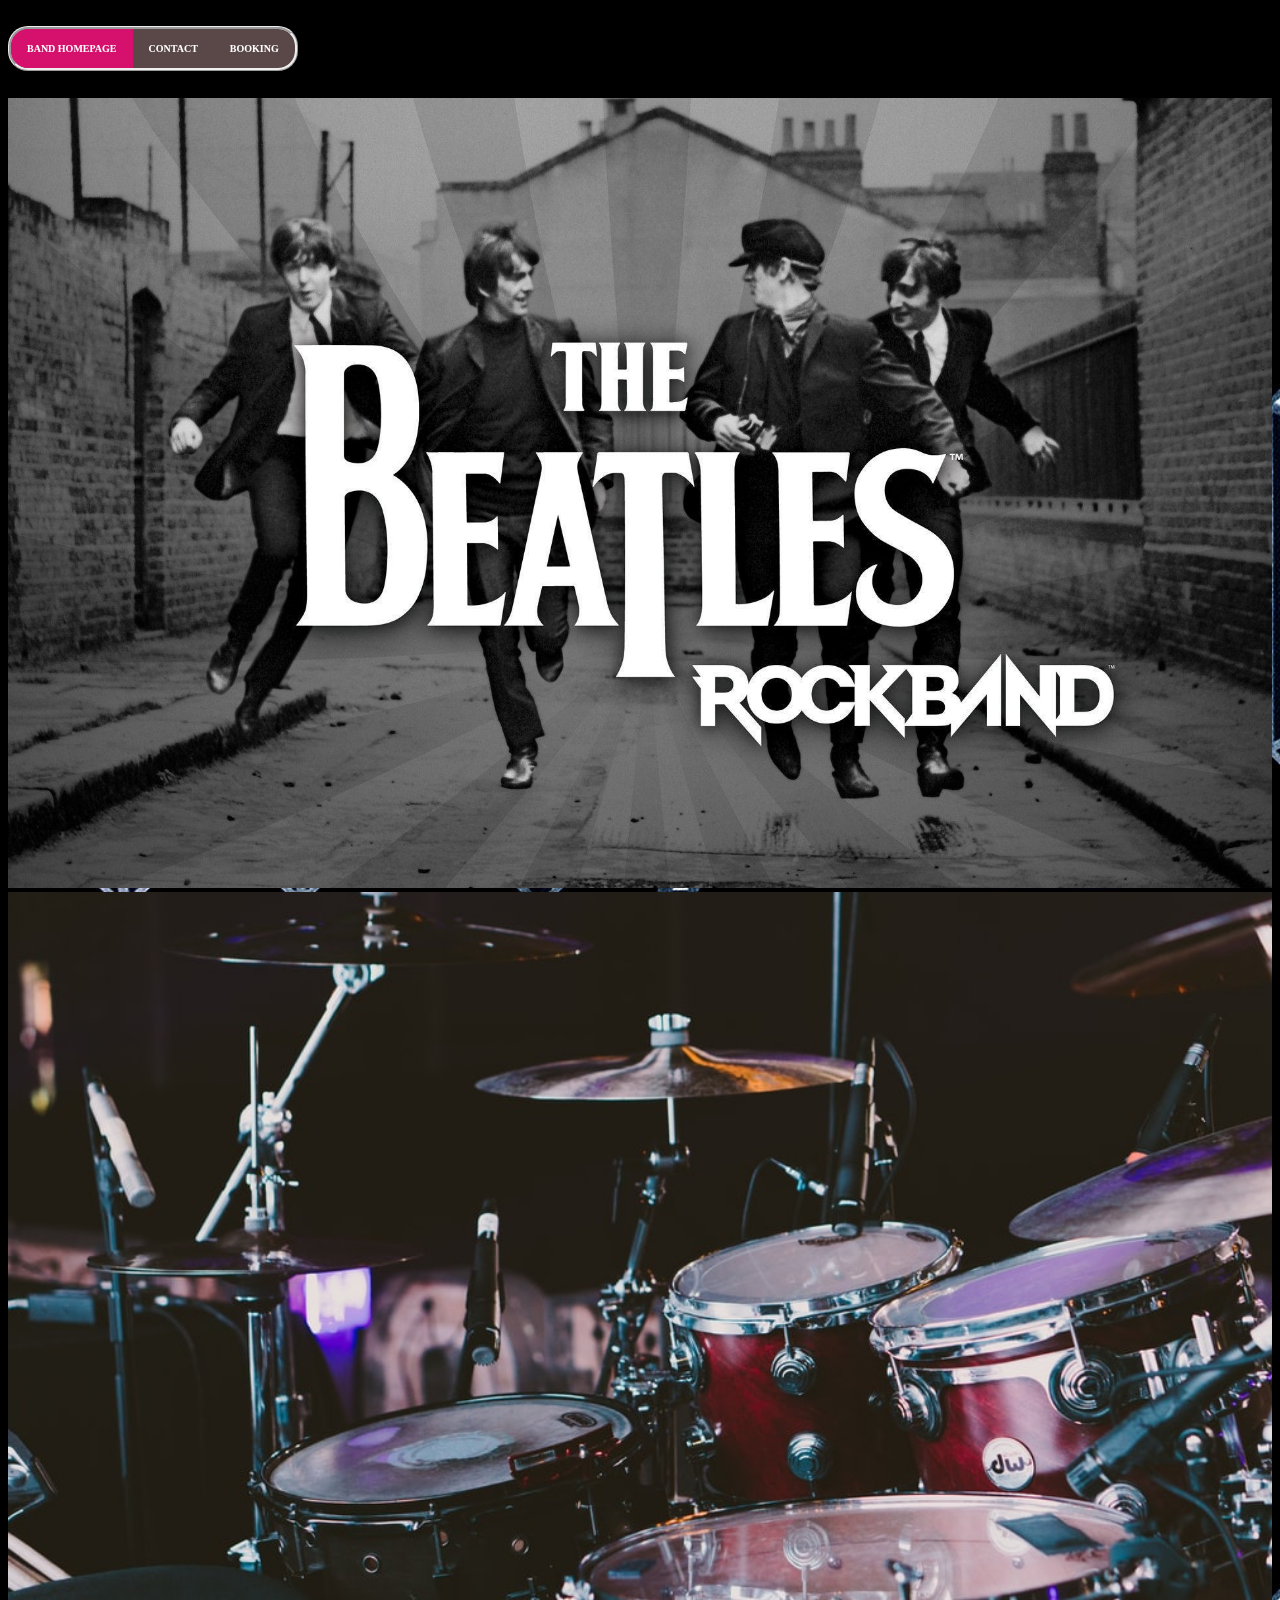
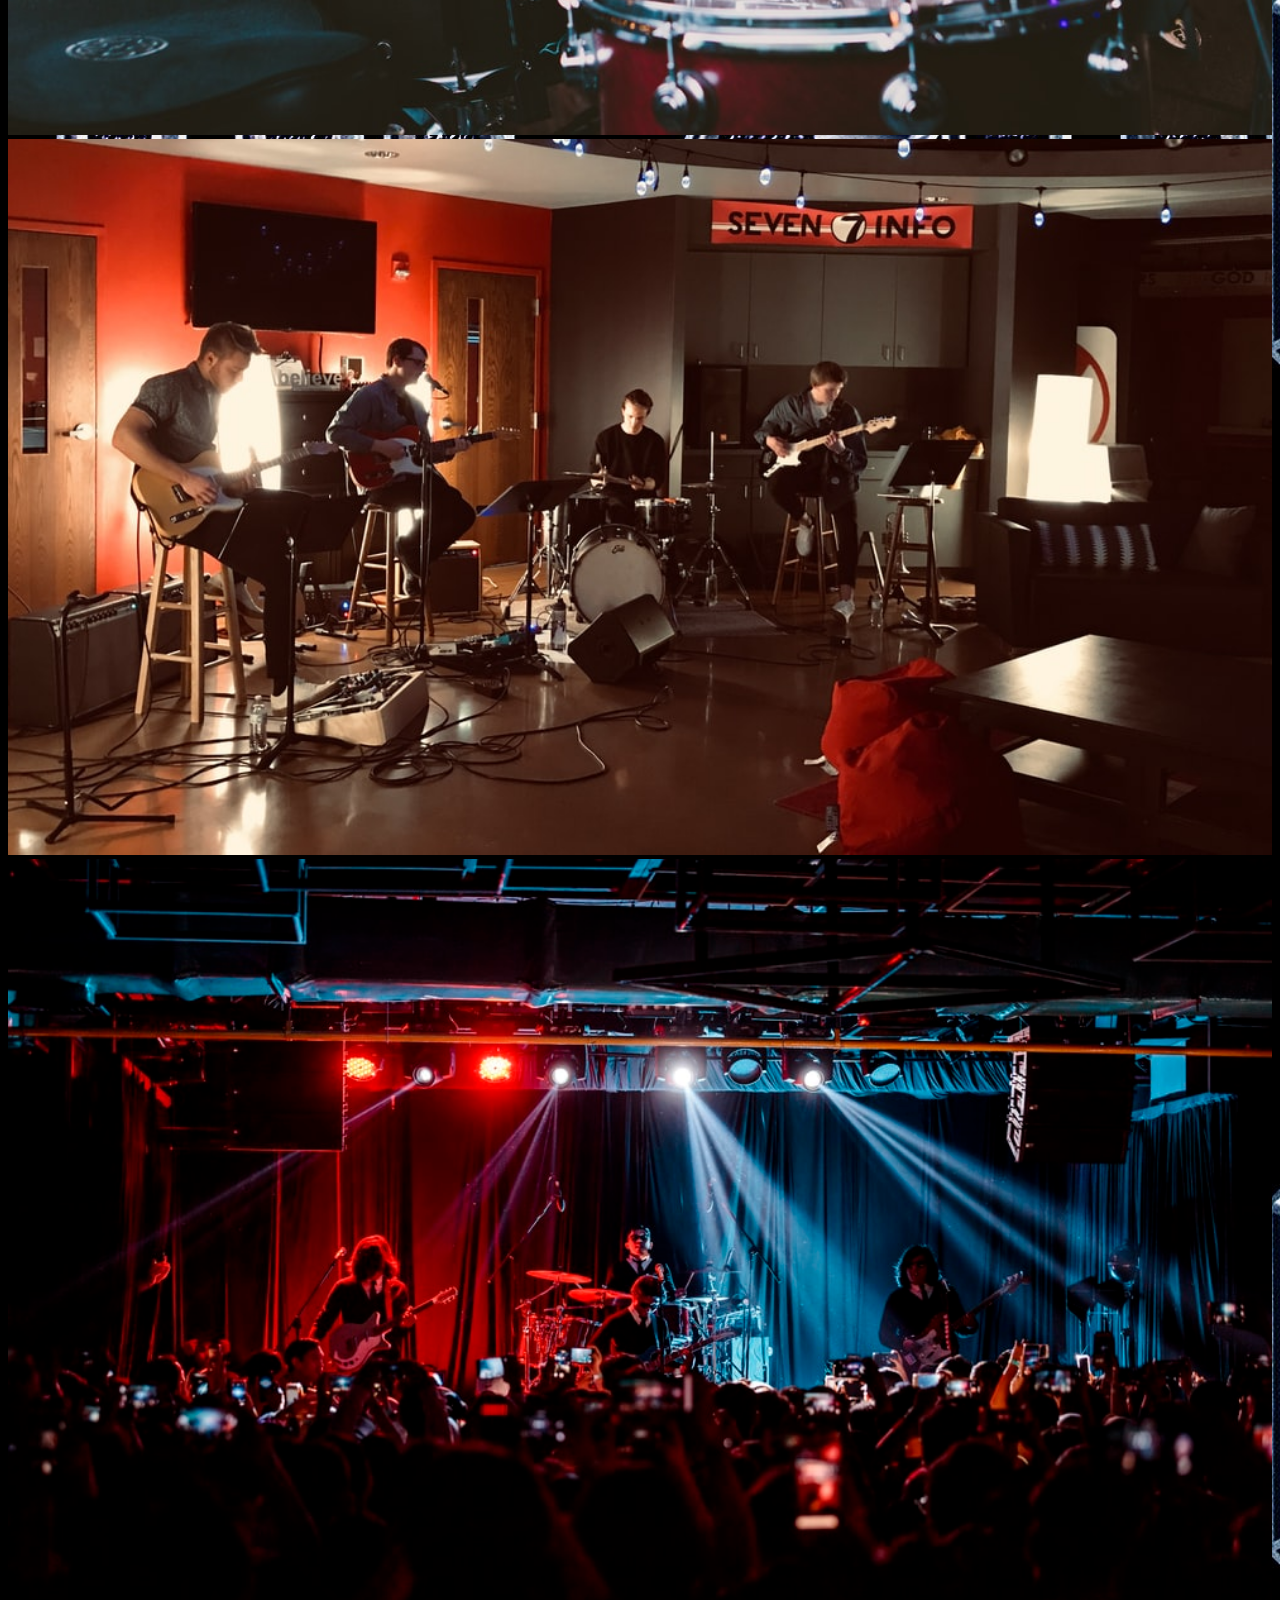
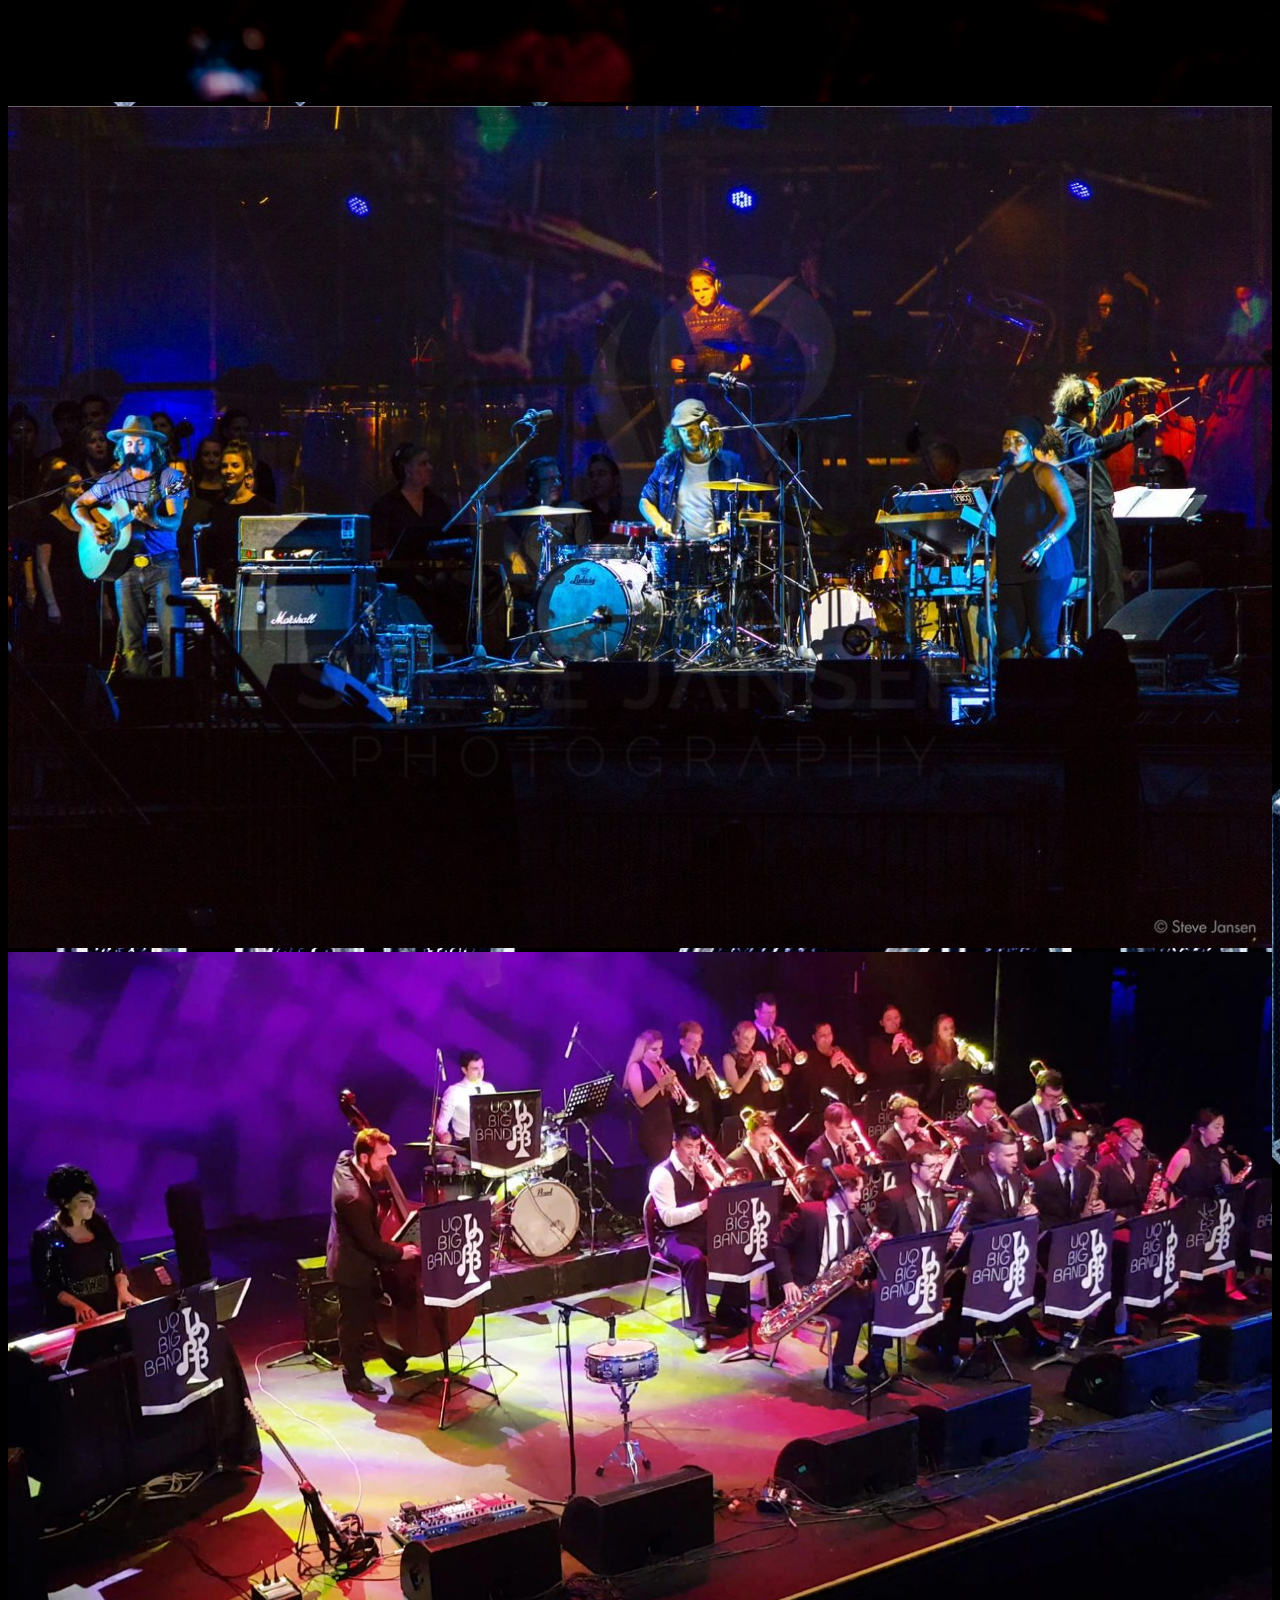
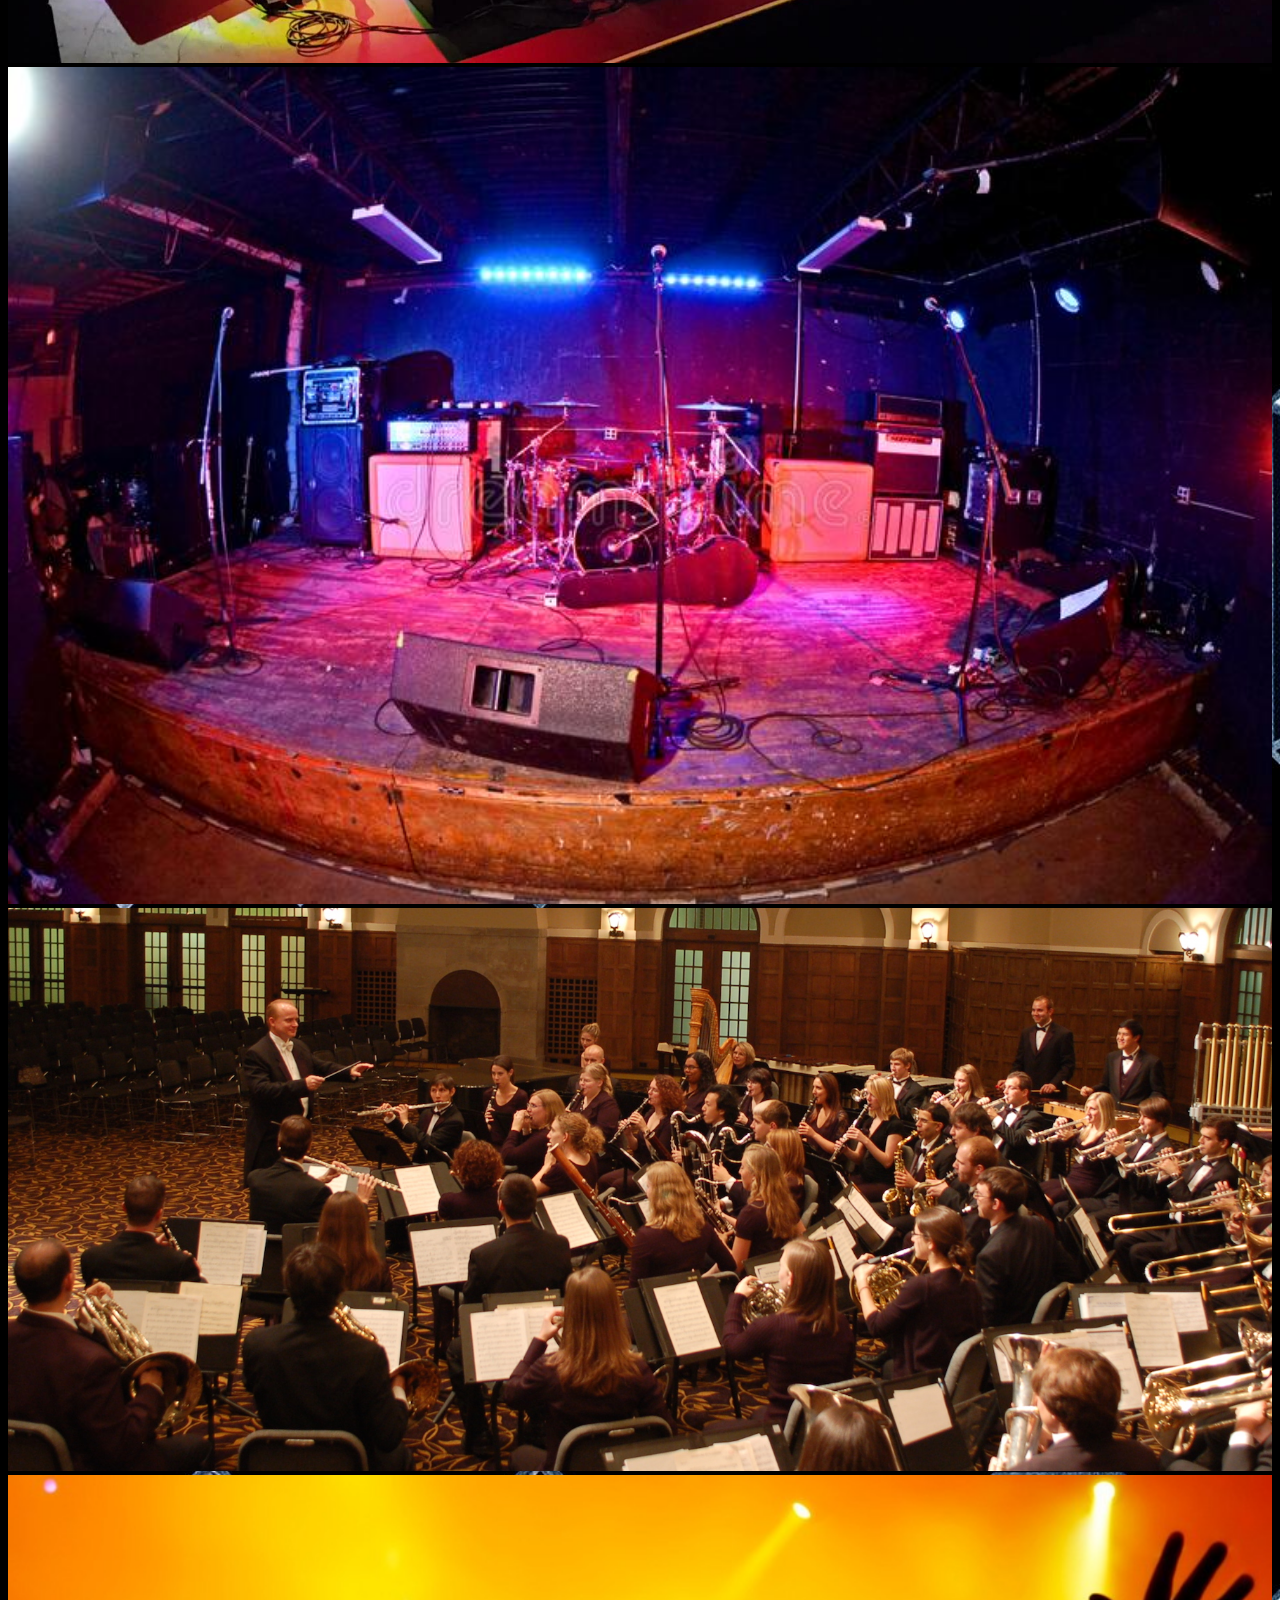
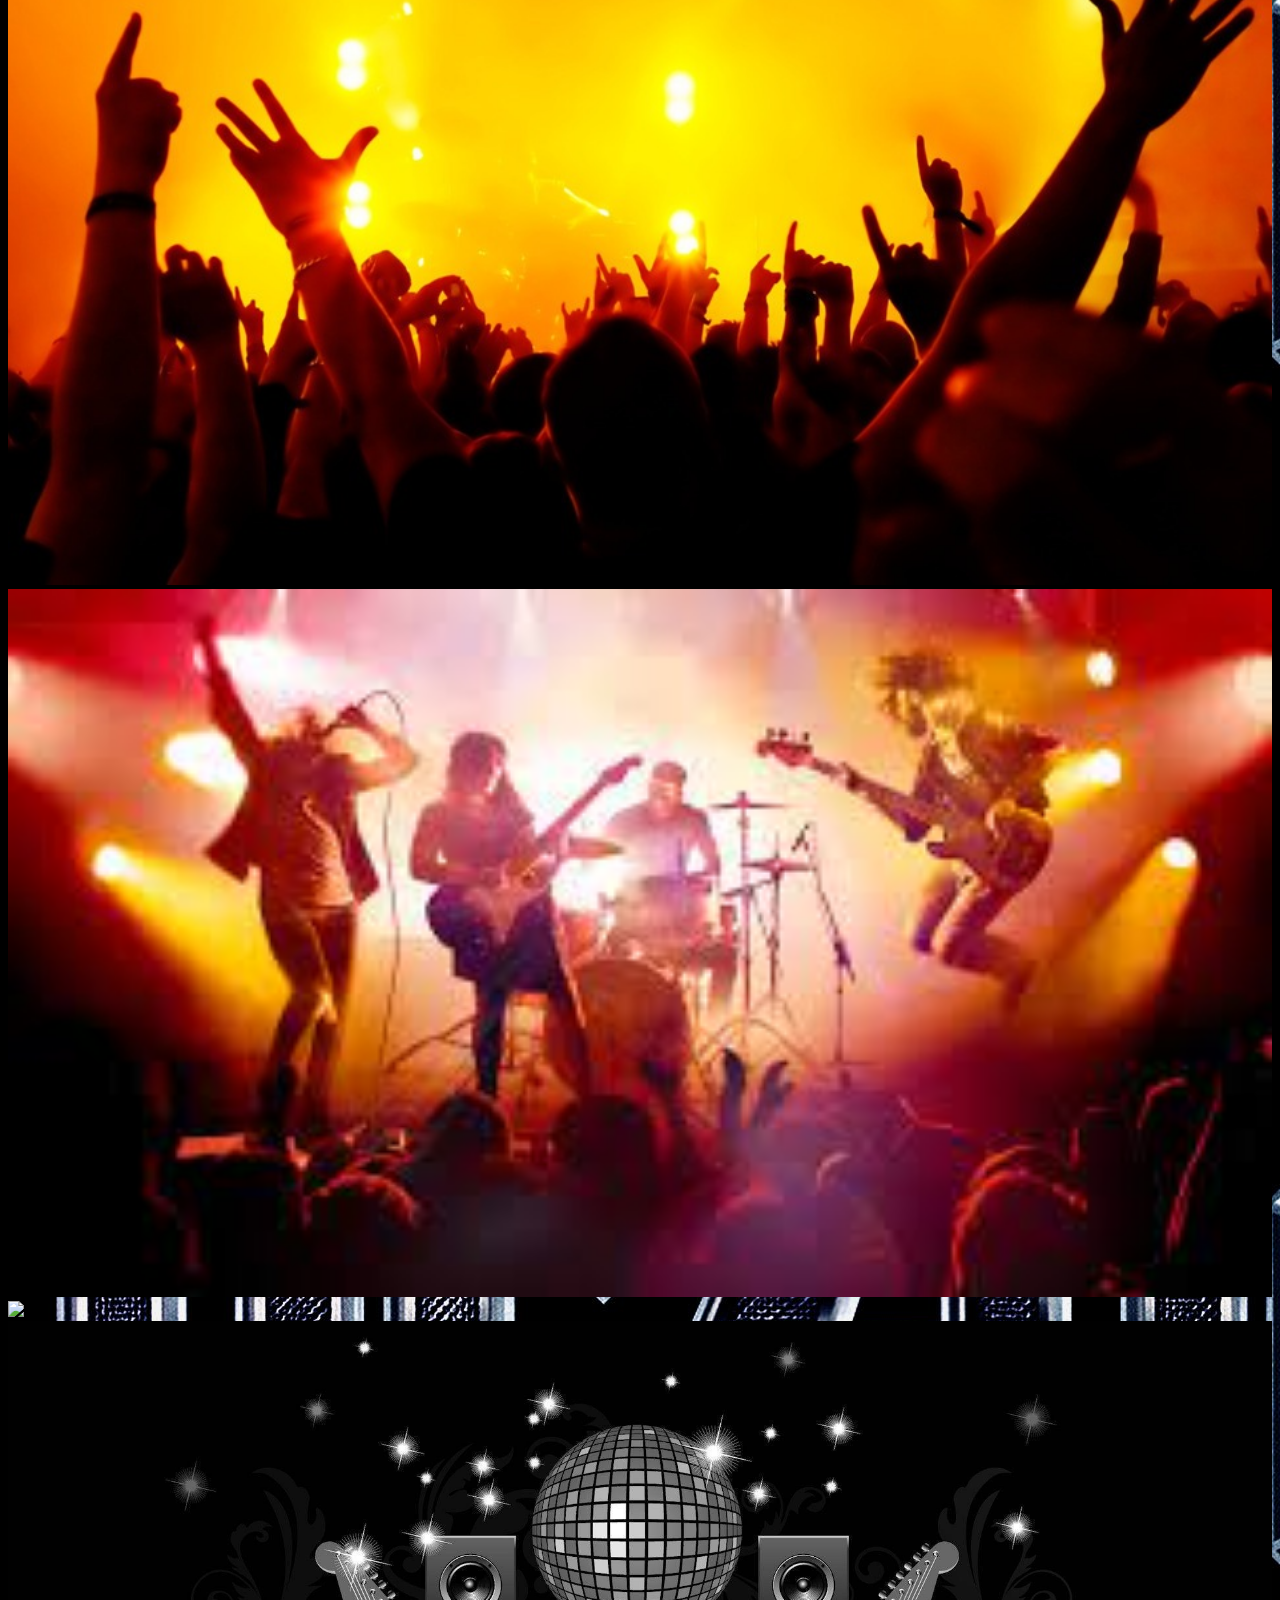
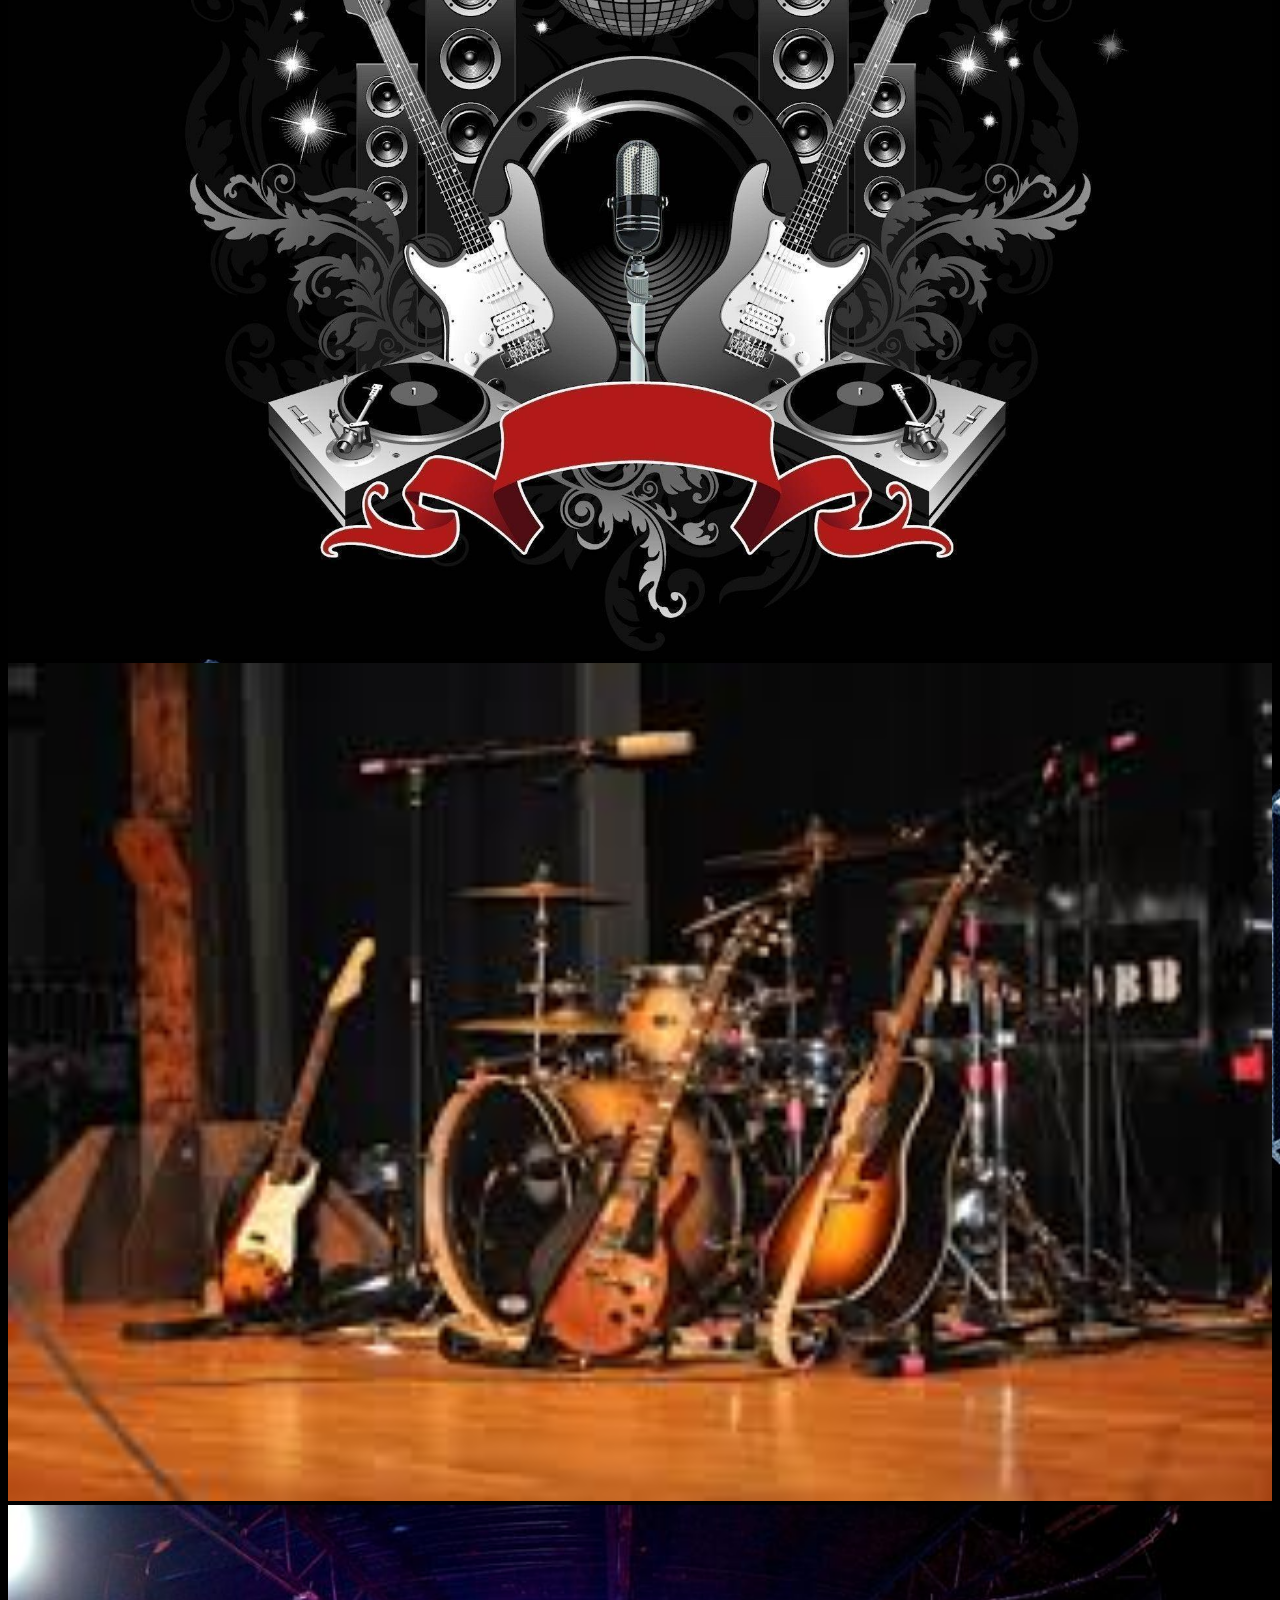
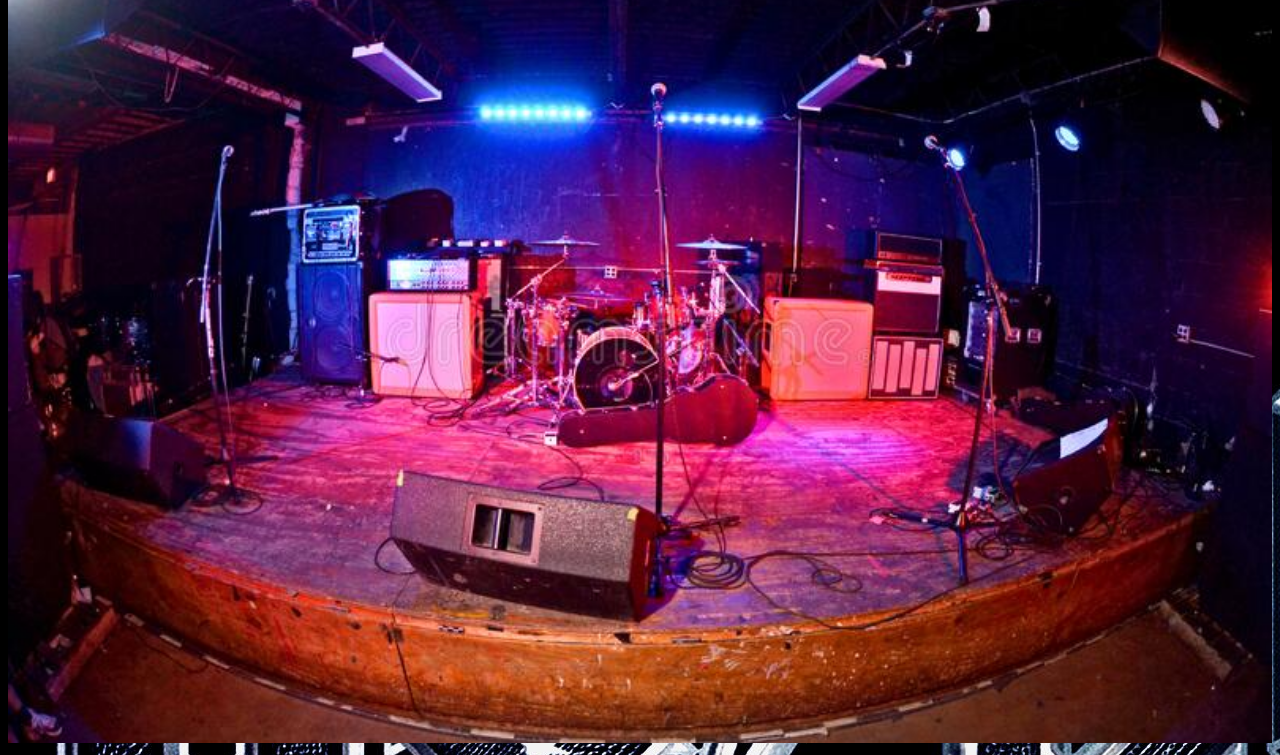
==== index.html @ fbc66457 "new" ====
<!DOCTYPE html>
<html lang="en">
<head>
    <meta charset="UTF-8">
    <meta http-equiv="X-UA-Compatible" content="IE=edge">
    <meta name="viewport" content="width=device-width, initial-scale=1.0">
    <title>Band homepage</title>
    <link rel="stylesheet" href="css/style.css" type="text/css">
</head>
<body>
    <br>
    <ul>
        <li><a href="index.html" class="active" ><strong>BAND HOMEPAGE</strong></a></li>
            <li><a href="contact.html"><strong>CONTACT</strong></a></li>
                <li><a href="booking.html" ><strong>BOOKING</strong></a></li>
    </ul><br><br><br><br>
    
    <img src="/pictures/band.jpg" style="width: 100%;">
    <img src="/pictures/image01.jpg" style="width: 100%;">
    <img src="/pictures/image02.jpg" style="width: 100%;">
    <img src="/pictures/image03.jpg" style="width: 100%;">
    <img src="/pictures/image04.jpg" style="width: 100%;">
    <img src="/pictures/image05.jpg" style="width: 100%;">
    <img src="/pictures/image06.jpg" style="width: 100%;">
    <img src="/pictures/image07.jpg" style="width: 100%;">
    <img src="/pictures/image1.jpg" style="width: 100%;">
    <img src="/pictures/image2.jpg" style="width: 100%;">
    <img src="/pictures/image3.jpg" style="width: 100%;">
    <img src="/pictures/image4.jpg" style="width: 100%;">
    <img src="/pictures/images0.jpg" style="width: 100%;">
    <img src="/pictures/image06.jpg" style="width: 100%;">

</body>
</html>
---- css/style.css ----
body{
    background: url(/pictures/bac.jpg);
    color: khaki;

}
ul {
    list-style-type: none;
     margin: 0%;
     padding: 0%;
     overflow: hidden;
     background-color: rgb(90, 72, 72);
     border-radius: 20px;
     font-size: 10px;
     position: fixed;
     border-style: ridge;
 }
 li{
     float: left;
 }
 li a{
     display: block;
     color: white;
     text-align: center;
     padding: 14px 16px;
     text-decoration: none;
     
 }
 li a:hover{
     background-color: blue;
 }
 .active{
    background-color: rgb(214, 16, 109);
}
.concert li{
    float: none;
}
 h4{
color: red;
font-weight: bolder;

}
.direction{
    font-size: 130%;
}
.findus{
     border-width: 2px;
    border-style: ridge;
    border-radius: 20px;
    background-color: rgb(20, 11, 1);
    padding: 5px;
    text-align: center;
    color: white;
}
.contact{
    border-width: 2px;
    border-style: ridge;
    border-radius: 20px;
    background-color: rgb(71, 39, 6);
    padding: 5px;
    text-align: center;
    width: 300px;
    
}
.detail{
    font-size: 150%;
}
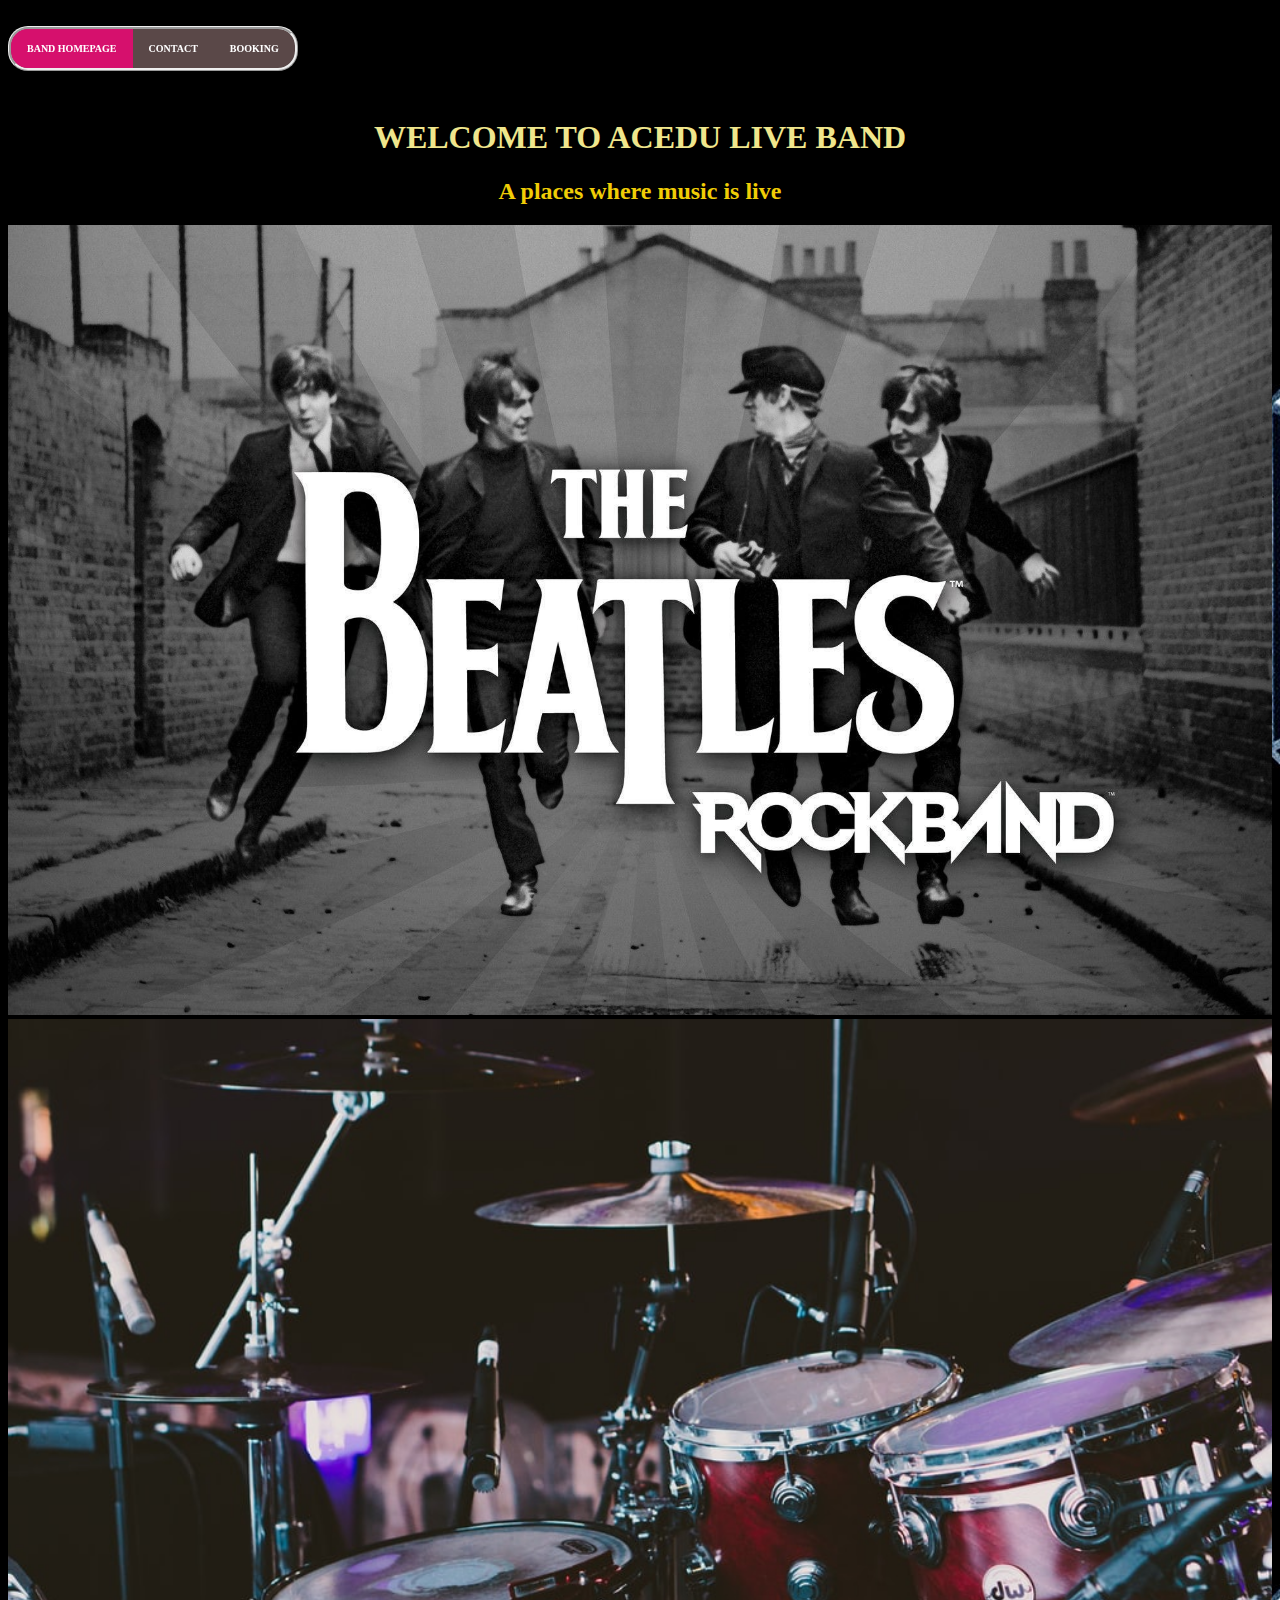
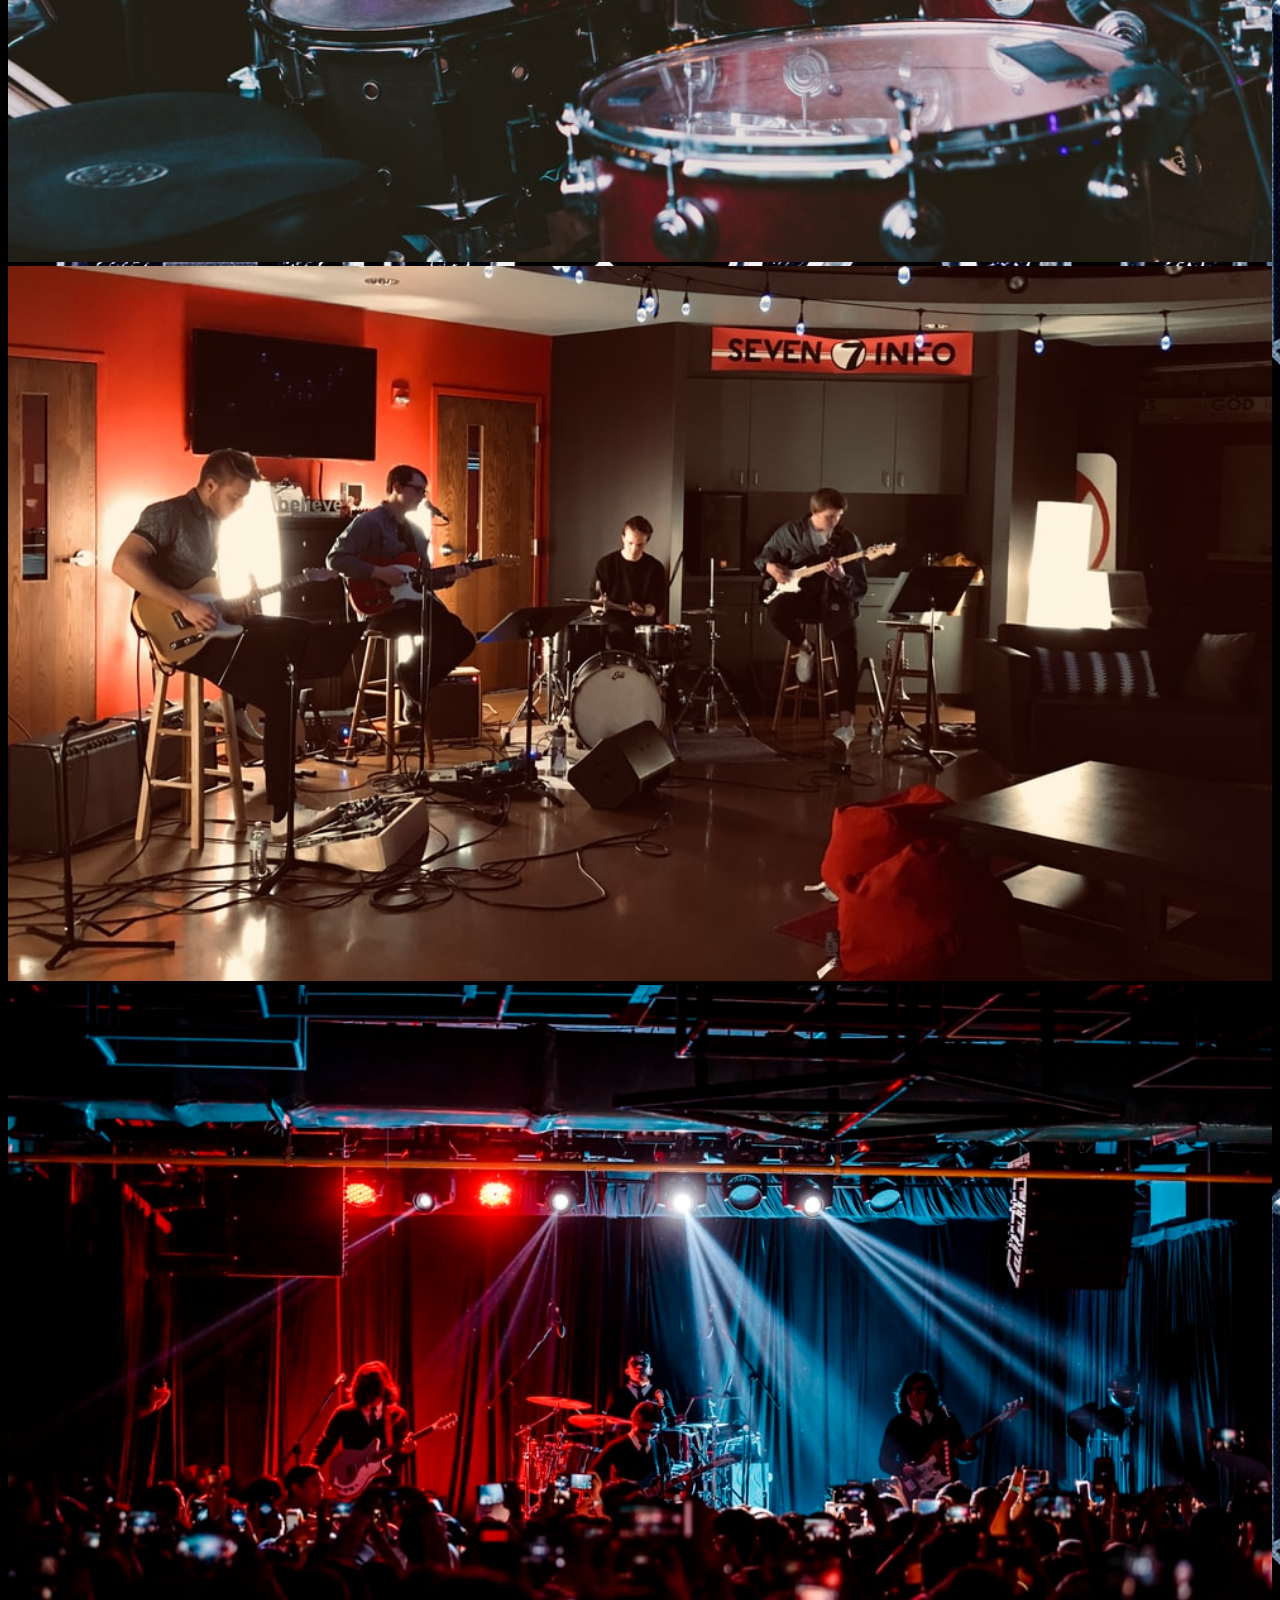
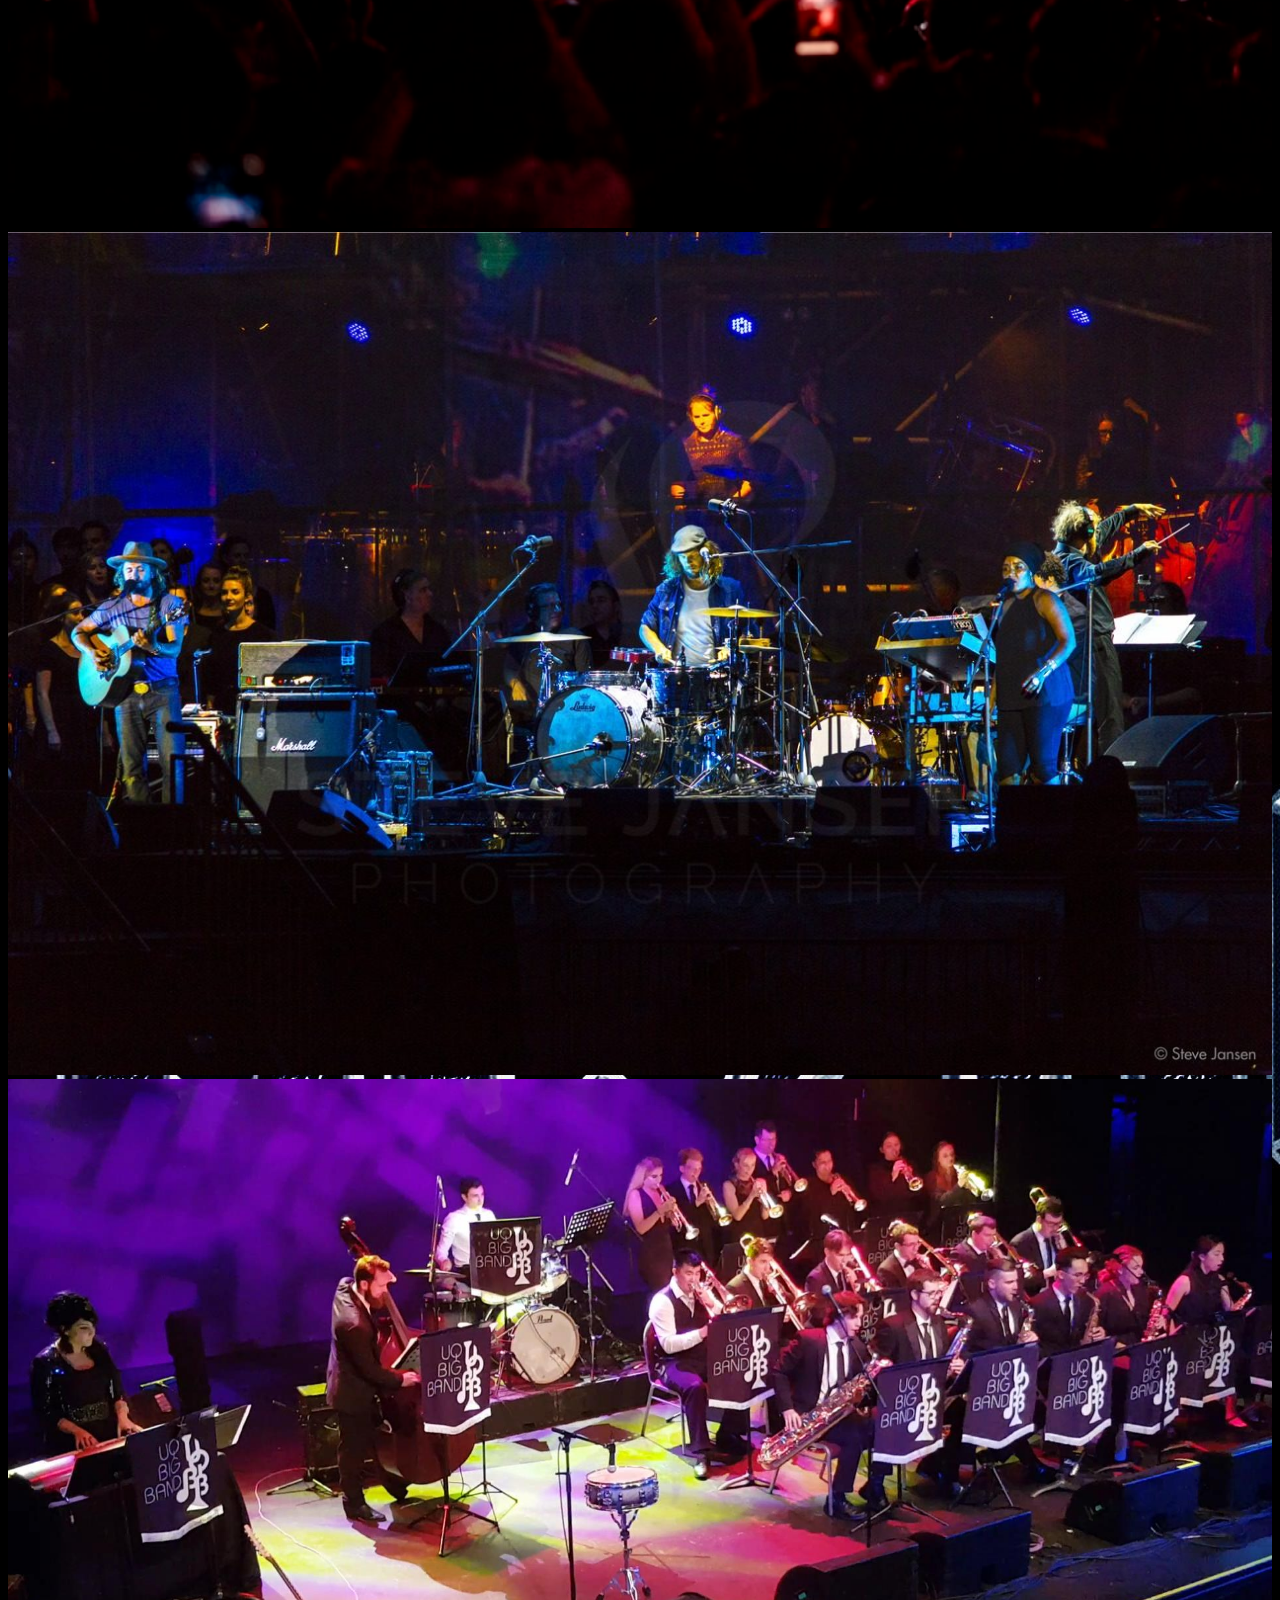
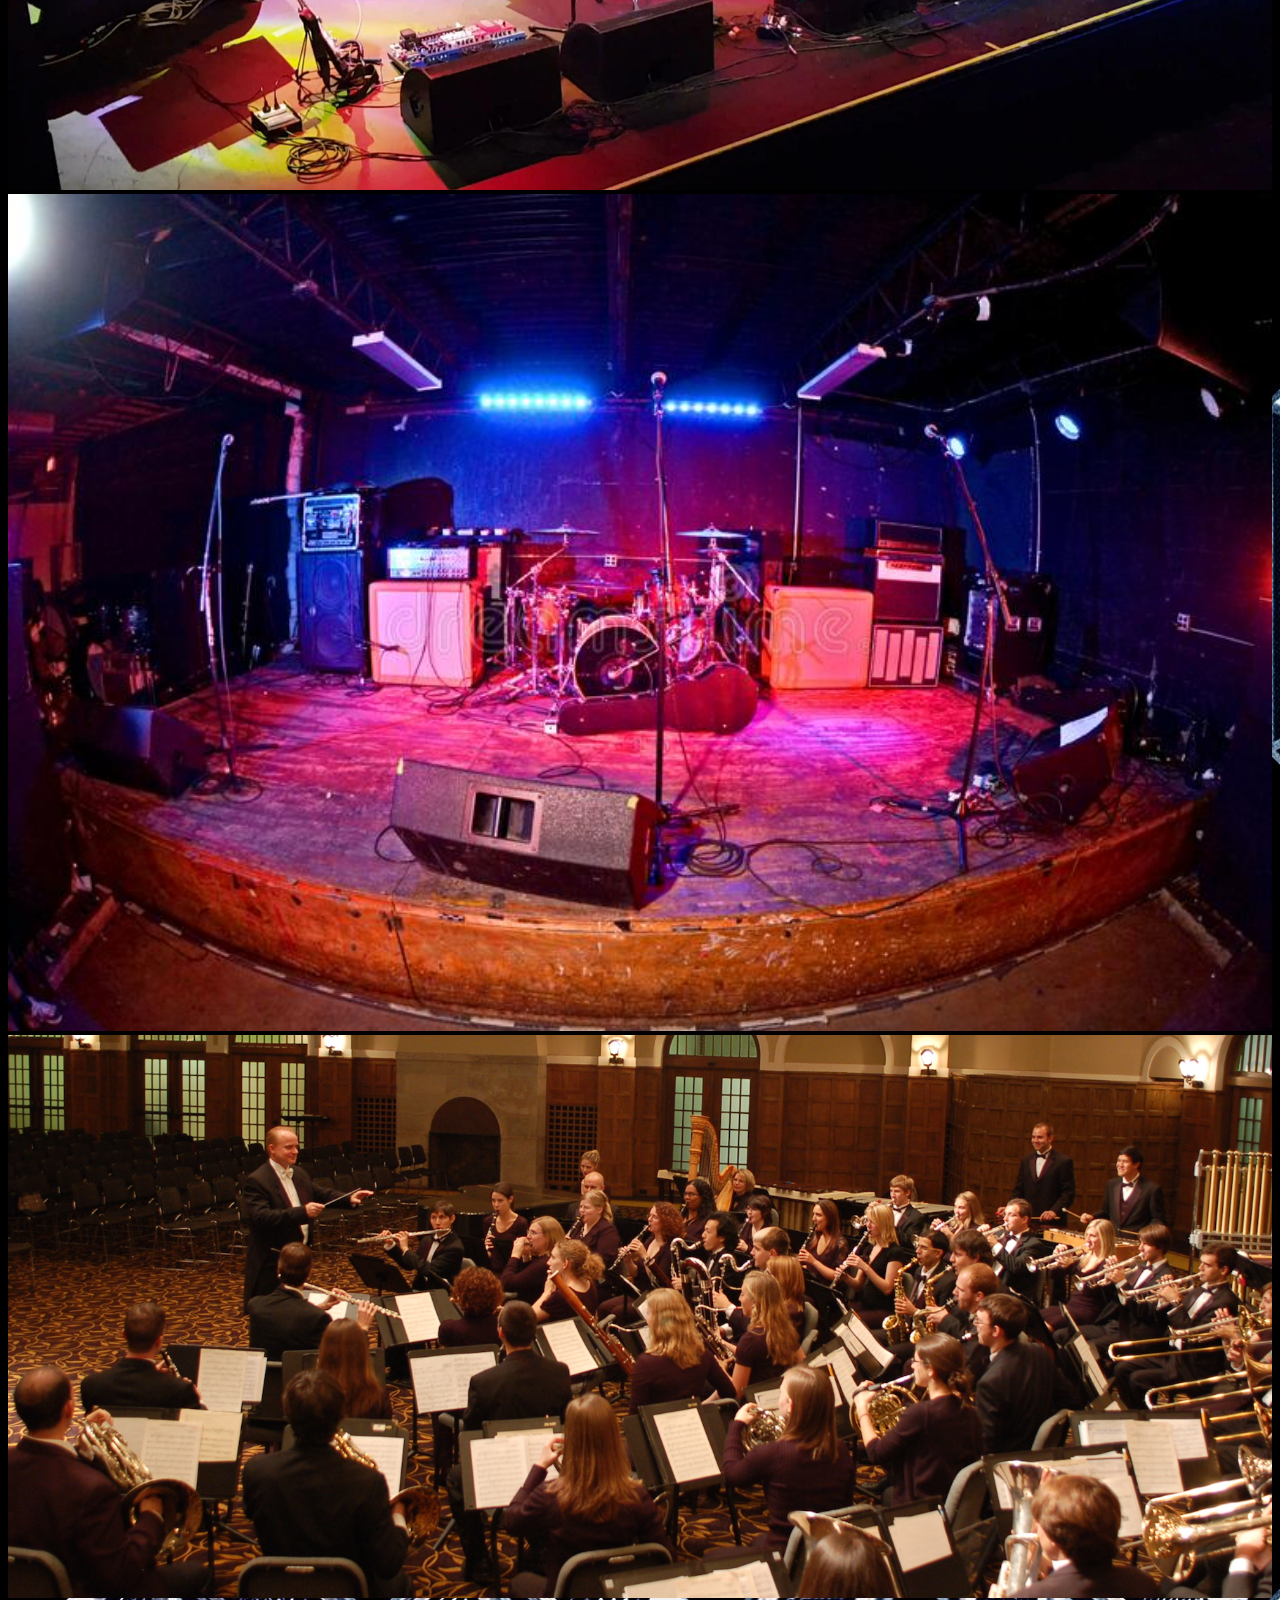
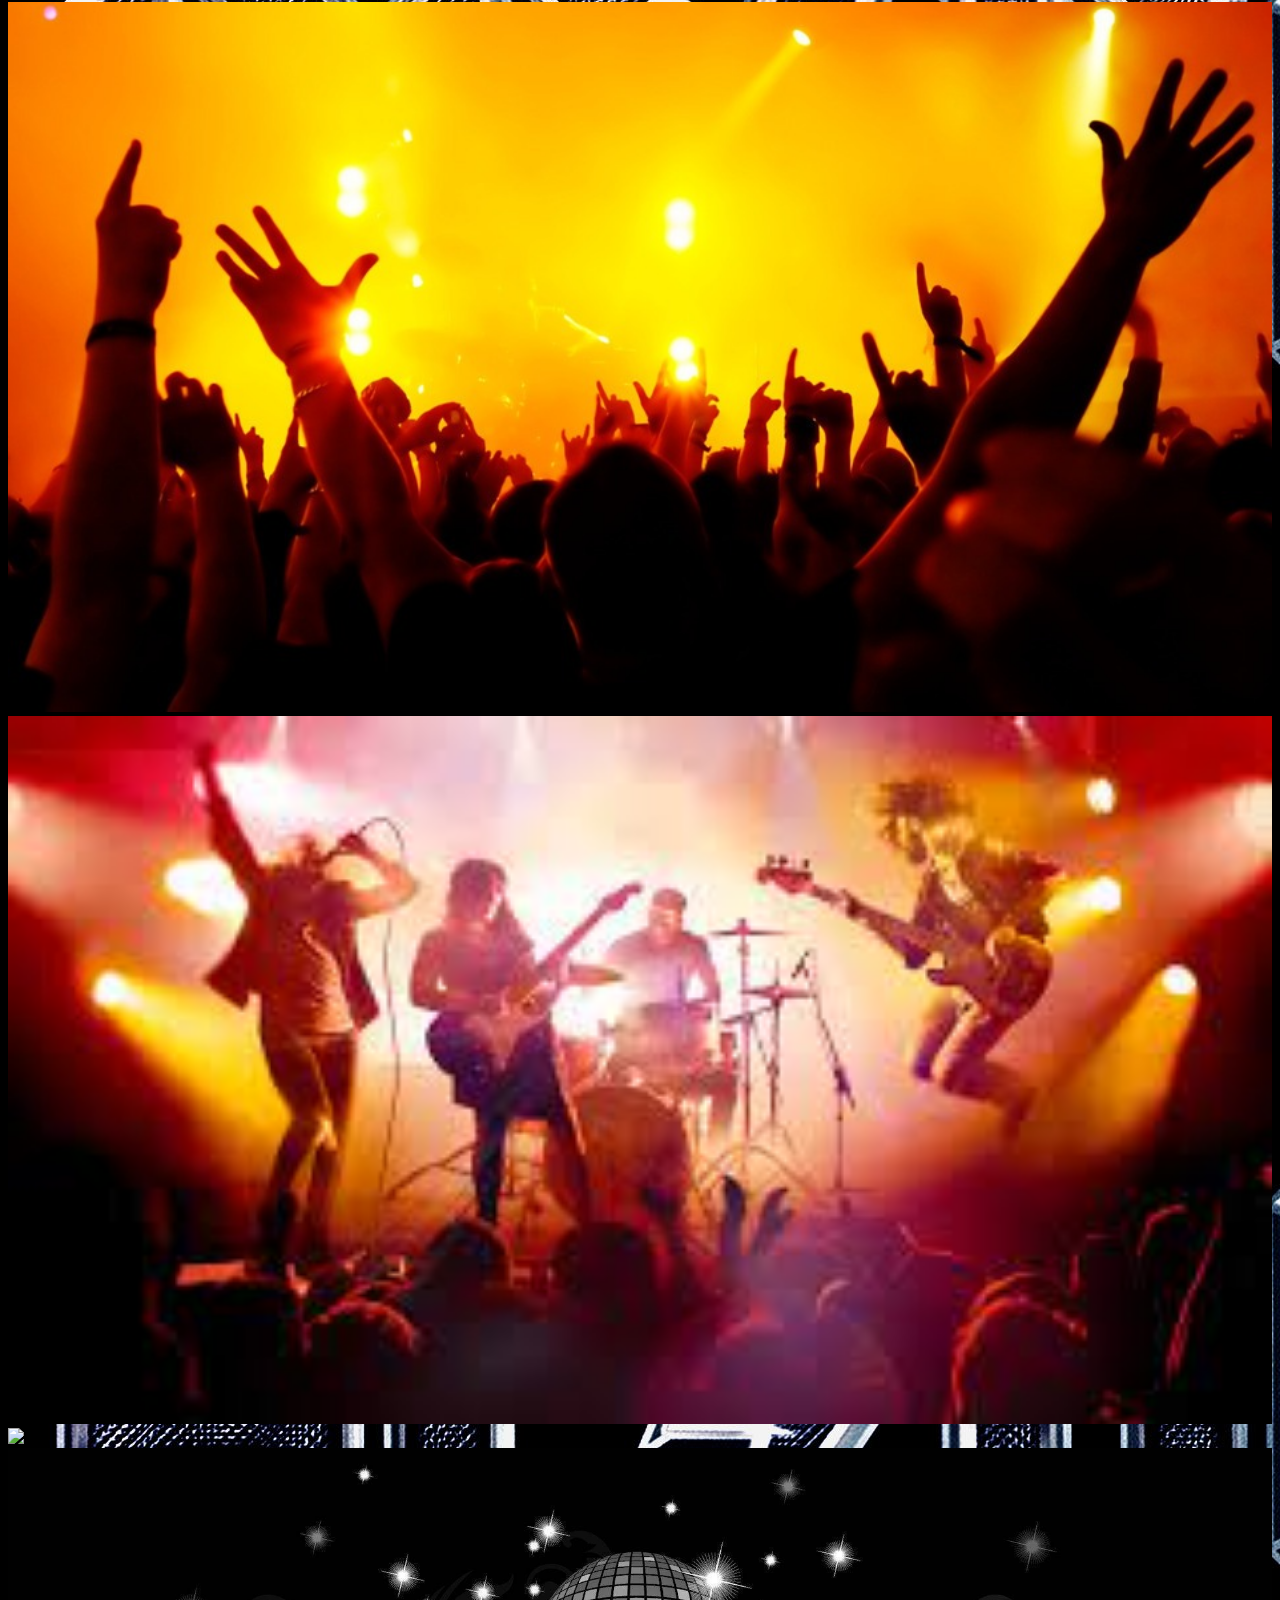
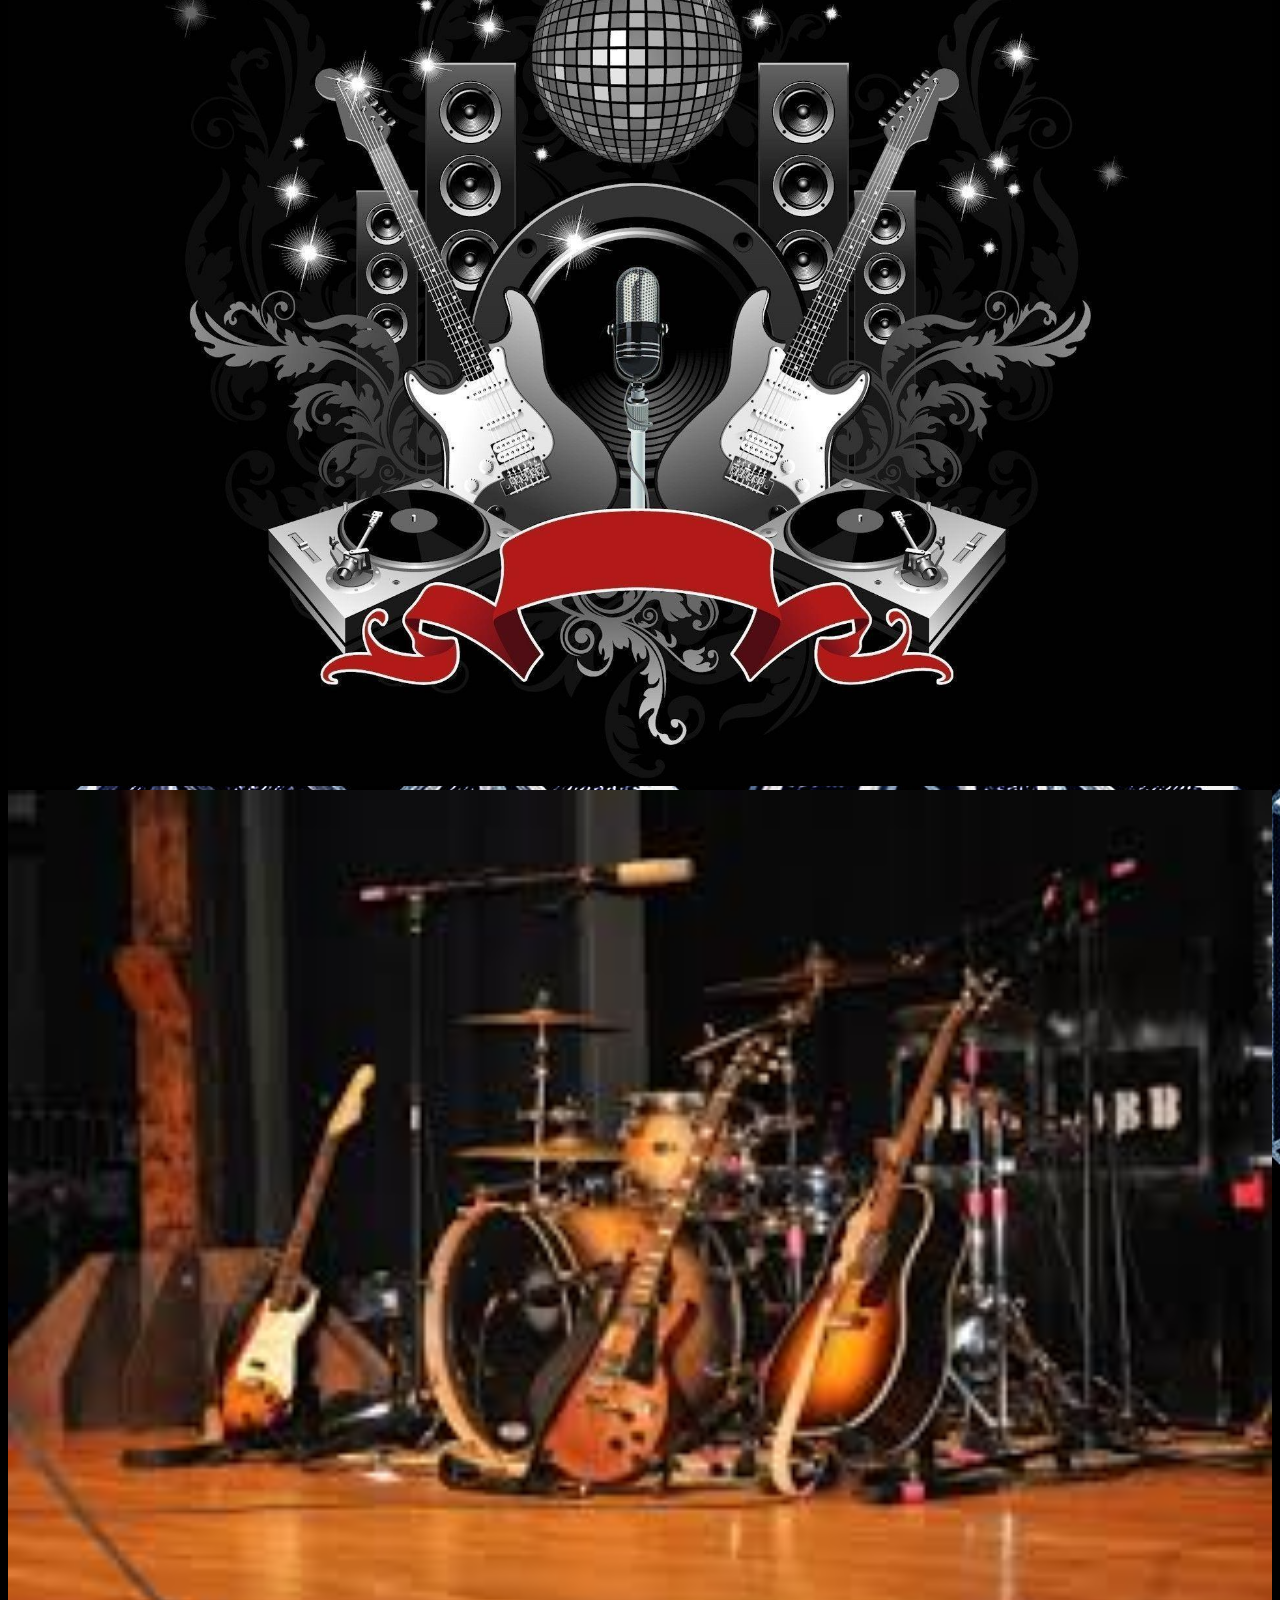
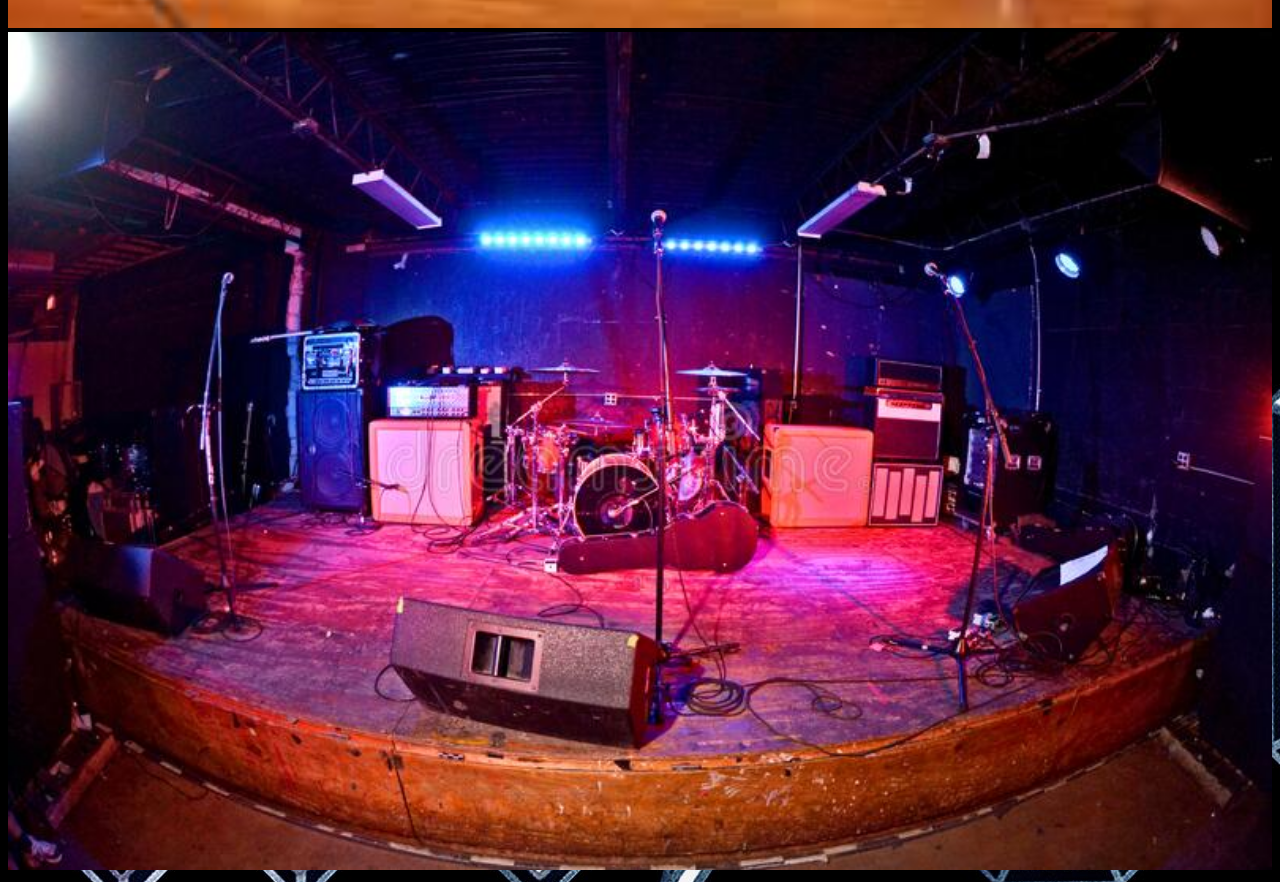
==== commit dea50d17: "newband" ====
--- a/index.html
+++ b/index.html
@@ -14,7 +14,11 @@
             <li><a href="contact.html"><strong>CONTACT</strong></a></li>
                 <li><a href="booking.html" ><strong>BOOKING</strong></a></li>
     </ul><br><br><br><br>
-    
+    <DIV class="acedu">
+       <p><h1> WELCOME TO ACEDU LIVE BAND</h1>
+        <h2 class="big">A places where music is live </h2></p> 
+    </DIV>
+
     <img src="/pictures/band.jpg" style="width: 100%;">
     <img src="/pictures/image01.jpg" style="width: 100%;">
     <img src="/pictures/image02.jpg" style="width: 100%;">
--- a/css/style.css
+++ b/css/style.css
@@ -35,21 +35,34 @@
     float: none;
 }
  h4{
-color: red;
+color: rgb(255, 136, 0);
 font-weight: bolder;
+font-size: 30px;
+background-color: rgb(163, 17, 17);
+margin: 3% 30% 3% 3%;
+text-align: center;
+border-style: ridge;
+border-radius: 20px;
+
 
 }
 .direction{
     font-size: 130%;
 }
+.us{
+    background-color: rgb(134, 10, 10);
+    text-align: center;
+    font-family: cursive;
+}
 .findus{
      border-width: 2px;
     border-style: ridge;
     border-radius: 20px;
-    background-color: rgb(20, 11, 1);
+    background-color: rgb(134, 10, 10);
     padding: 5px;
     text-align: center;
     color: white;
+    margin: 0% 20% 0% 20%;
 }
 .contact{
     border-width: 2px;
@@ -60,7 +73,19 @@
     text-align: center;
     width: 300px;
     
+    
 }
 .detail{
     font-size: 150%;
-}+    background-color: rgb(63, 16, 16);
+    margin: 0%  70% 0% 0%;
+    padding: 0.1%  0% 0.1%  3%;
+    border-radius: 20px;
+    border-style: ridge;
+}
+.big {
+ color:rgb(240, 205, 6);
+}
+.acedu {
+    text-align: center;
+}
